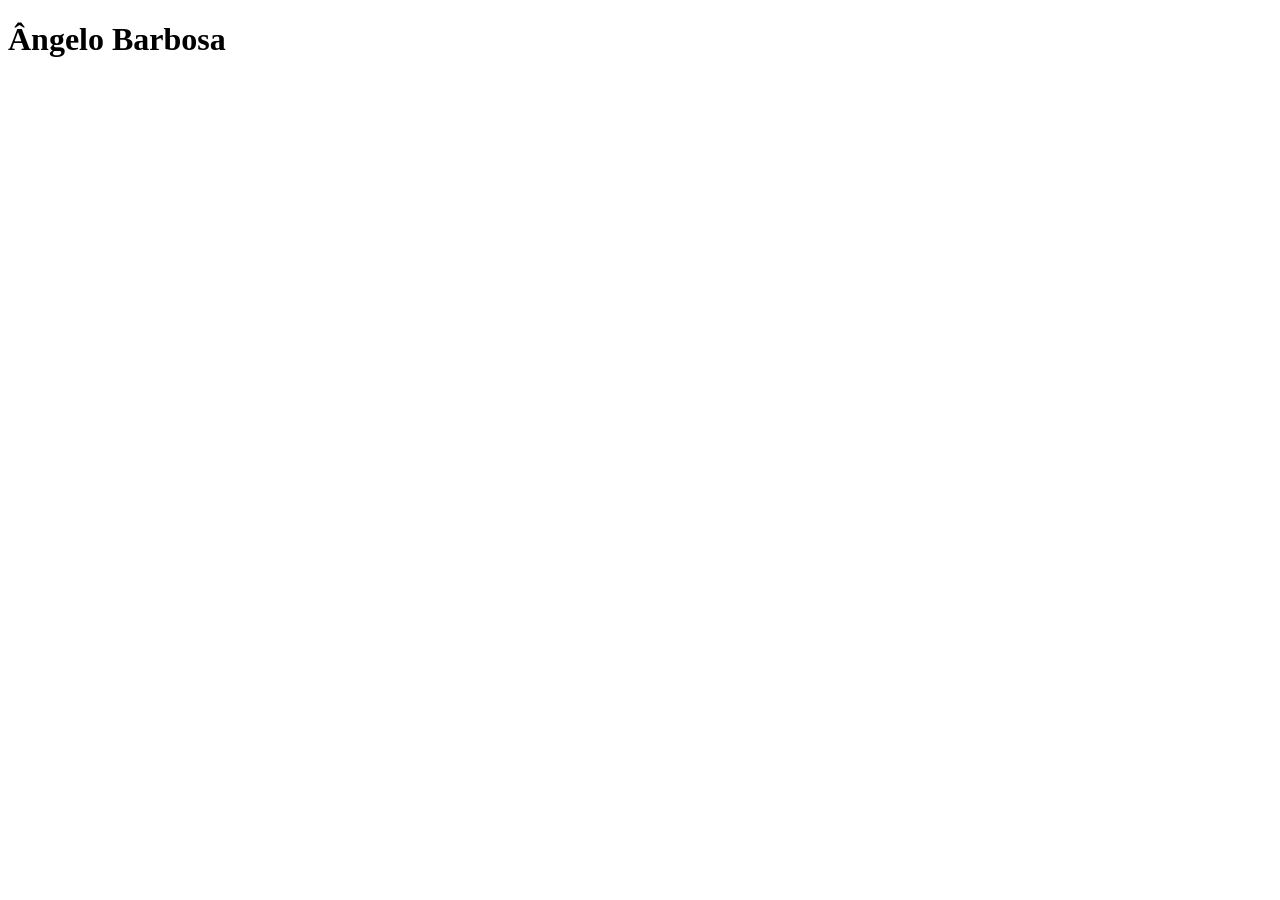
==== index.html @ a87d23f1 "Início do projeto index.html" ====
<!DOCTYPE html>
<html lang="en">

<head>
    <meta charset="UTF-8">
    <meta name="viewport" content="width=device-width, initial-scale=1.0">
    <title>Document</title>
</head>

<body>
    <h1>Ângelo Barbosa</h1>
</body>

</html>
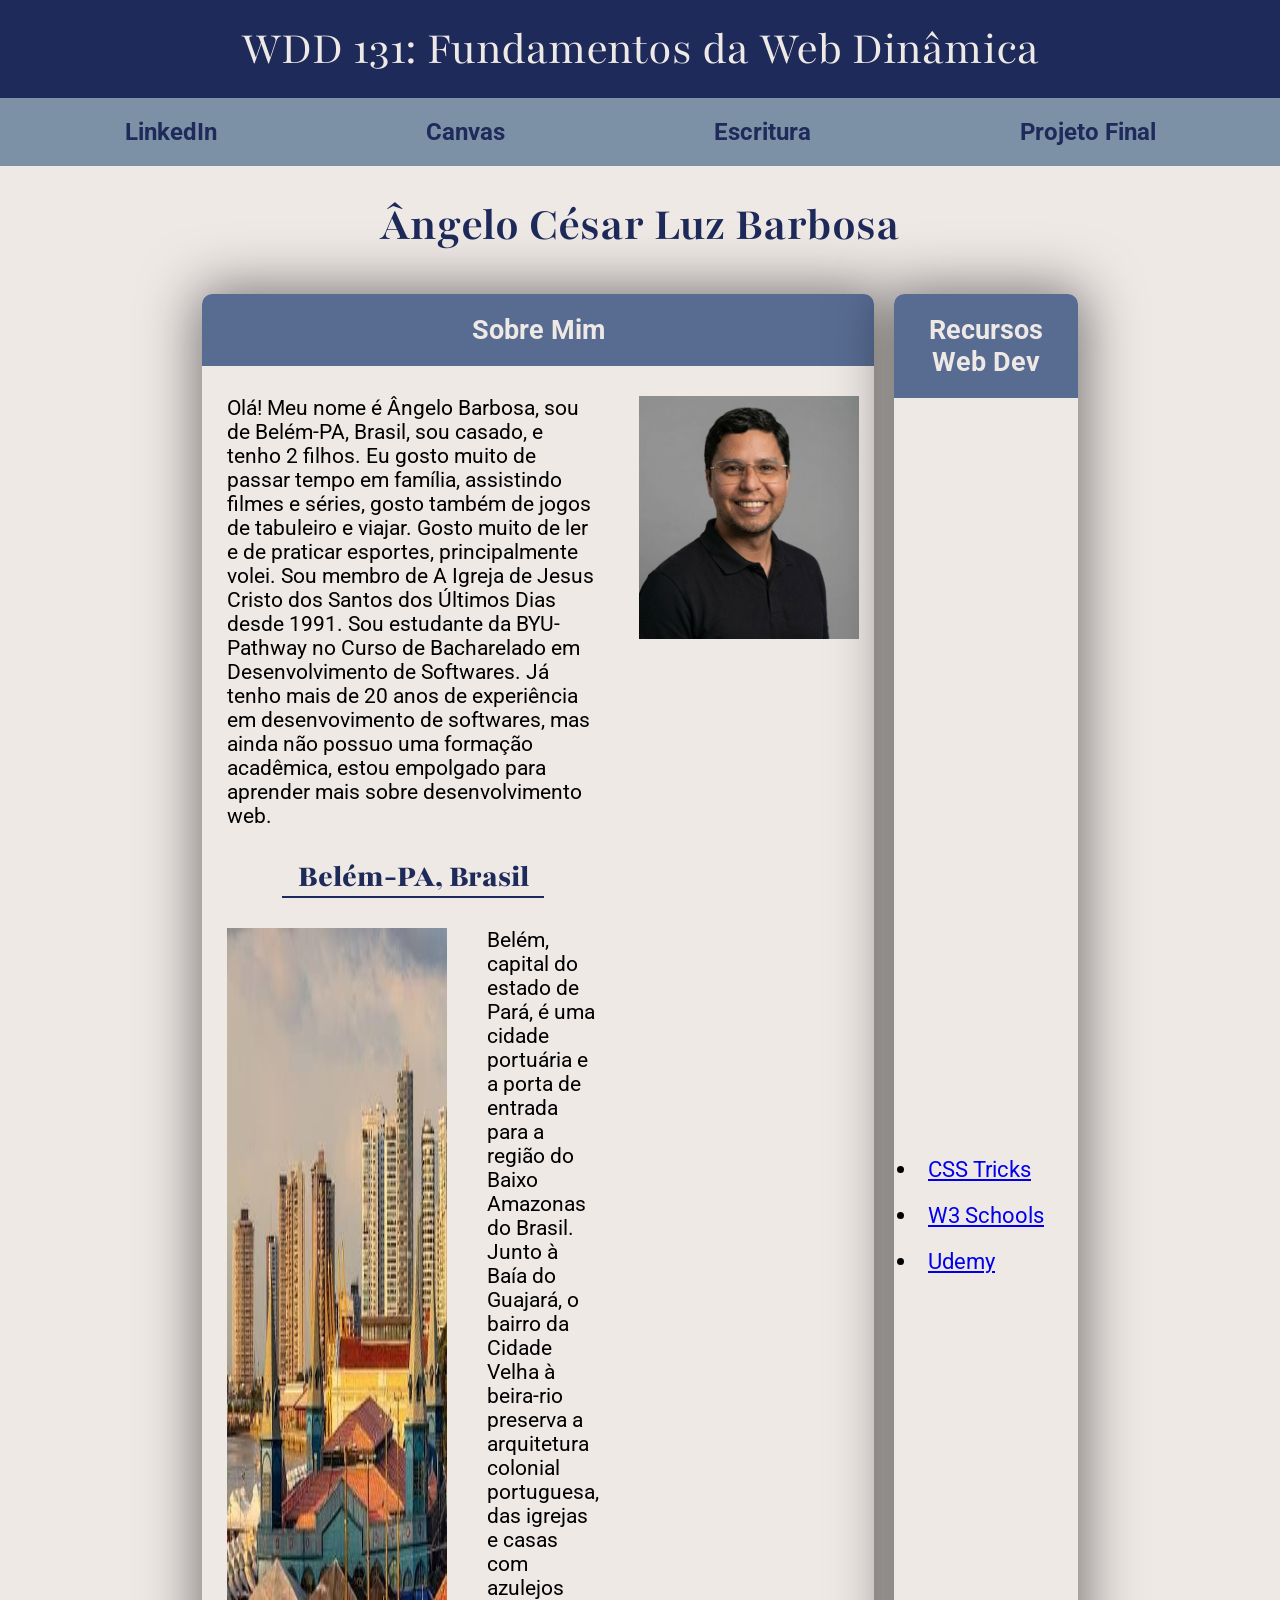
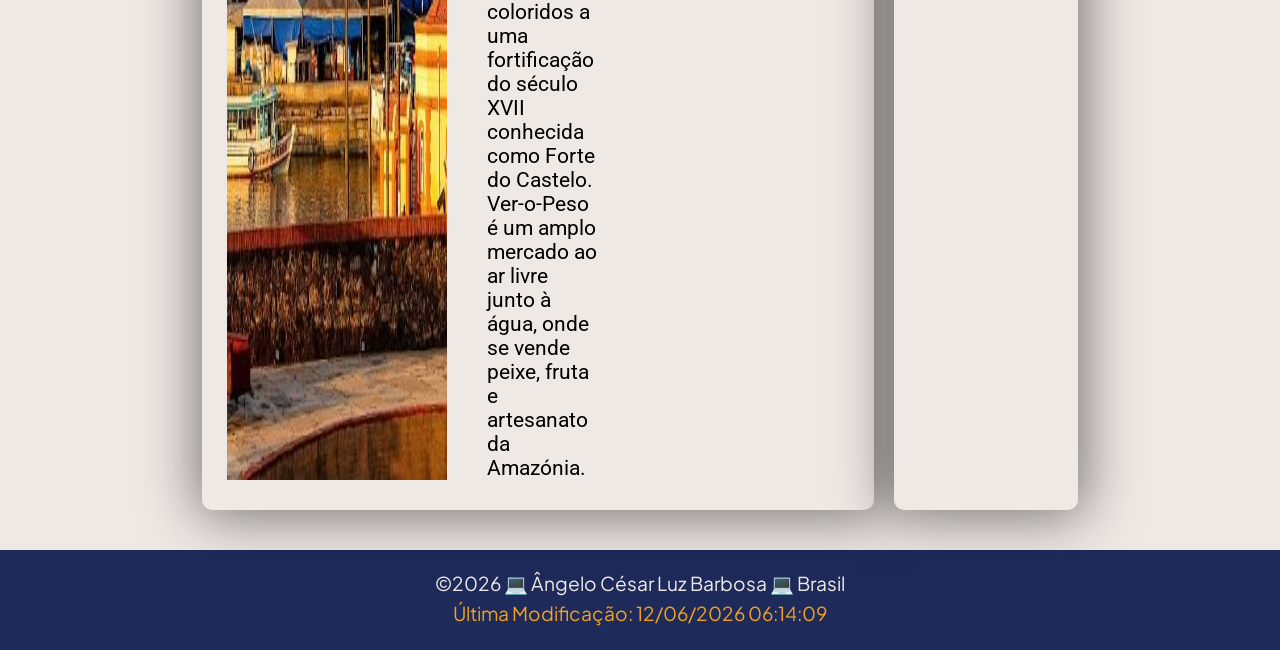
==== commit 16b60d4d: "S01 – Tarefa: Página Inicial" ====
--- a/index.html
+++ b/index.html
@@ -1,14 +1,96 @@
 <!DOCTYPE html>
-<html lang="en">
+<html lang="pt-BR">
 
 <head>
     <meta charset="UTF-8">
     <meta name="viewport" content="width=device-width, initial-scale=1.0">
-    <title>Document</title>
+    <meta name="description"
+        content="Página inicial de Ângelo César Luz Barbosa do curso: WDD 131 – Fundamentos da Web Dinâmica">
+    <meta name="author" content="Ângelo Barbosa">
+    <title>WDD 131 – Fundamentos da Web Dinâmica - Ângelo César Luz Barbosa</title>
+    <link rel="stylesheet" href="estilos/base.css">
+    <!-- Fontes -->
+    <link rel="preconnect" href="https://fonts.googleapis.com">
+    <link rel="preconnect" href="https://fonts.gstatic.com" crossorigin>
+    <link
+        href="https://fonts.googleapis.com/css2?family=Playfair:ital,opsz,wght@0,5..1200,300..900;1,5..1200,300..900&family=Plus+Jakarta+Sans:ital,wght@0,200..800;1,200..800&family=Roboto:ital,wght@0,100..900;1,100..900&display=swap"
+        rel="stylesheet">
+    <script src="scripts/obterdatas.js" defer></script>
 </head>
 
 <body>
-    <h1>Ângelo Barbosa</h1>
+    <header>
+        <span id="titulo-curso">WDD 131: Fundamentos da Web Dinâmica</span>
+        <nav>
+            <ul class="navigation">
+                <li><a href="https://www.linkedin.com/in/barbosa-angelo" target="_blank">LinkedIn</a></li>
+                <li><a href="https://byupw.instructure.com/" target="_blank">Canvas</a></li>
+                <li><a href="https://www.churchofjesuschrist.org/study/scriptures/bofm/1-ne/17?lang=por&id=p7#p7"
+                        target="_blank">Escritura</a>
+                </li>
+                <li><a href="#">Projeto Final</a></li>
+            </ul>
+        </nav>
+    </header>
+    <div>
+        <main>
+
+            <h1>Ângelo César Luz Barbosa</h1>
+            <section class="card">
+                <p class="card-titulo">Sobre Mim</p>
+                <div class="sobre">
+                    <div class="sobre-pessoal">
+                        <p class="content">Olá! Meu nome é Ângelo Barbosa, sou de Belém-PA, Brasil, sou
+                            casado, e
+                            tenho 2 filhos. Eu
+                            gosto muito de passar tempo em família,
+                            assistindo filmes e séries, gosto também de jogos de tabuleiro e viajar. Gosto
+                            muito de ler e de praticar esportes, principalmente volei. Sou membro de A Igreja de
+                            Jesus Cristo dos Santos dos Últimos Dias desde 1991. Sou
+                            estudante da BYU-Pathway
+                            no Curso de Bacharelado em Desenvolvimento de Softwares. Já tenho mais de 20 anos de
+                            experiência em desenvovimento de softwares, mas ainda não possuo uma formação
+                            acadêmica, estou empolgado para aprender mais sobre desenvolvimento web.</p>
+                        <h2>Belém-PA, Brasil</h2>
+                        <div class="sobre-cidade">
+                            <img src="imagens/belem-pa.jpg" alt="Belém capital do estado do Pará">
+                            <p class="content">Belém, capital do estado de Pará, é uma cidade portuária e a porta de
+                                entrada
+                                para a região do Baixo Amazonas do Brasil. Junto à Baía do Guajará, o bairro da
+                                Cidade
+                                Velha
+                                à
+                                beira-rio preserva a arquitetura colonial portuguesa, das igrejas e casas com
+                                azulejos
+                                coloridos
+                                a uma fortificação do século XVII conhecida como Forte do Castelo. Ver-o-Peso é um
+                                amplo
+                                mercado
+                                ao ar livre junto à água, onde se vende peixe, fruta e artesanato da Amazónia.</p>
+                        </div>
+                    </div>
+                    <img src="imagens/angelo-barbosa.jpg" alt="Ângelo Barbosa">
+                </div>
+
+            </section>
+            <section class="card">
+                <p class="card-titulo">Recursos Web Dev</p>
+                <div class="card-flex">
+                    <ul class="navigation-card">
+                        <li><a href="https://css-tricks.com/" target="_blank">CSS Tricks</a></li>
+                        <li><a href="https://www.w3schools.com/" target="_blank">W3 Schools</a></li>
+                        <li><a href="https://www.udemy.com" target="_blank">Udemy</a></li>
+                    </ul>
+                </div>
+            </section>
+
+        </main>
+    </div>
+    <footer>
+        <p>&copy;<span id="anoatual"></span> 💻 Ângelo César Luz Barbosa 💻 Brasil</p>
+        <p id="ultimaModificacao"></p>
+    </footer>
+
 </body>
 
 </html>
--- a/estilos/base.css
+++ b/estilos/base.css
@@ -0,0 +1,175 @@
+* {
+    margin: 0;
+    padding: 0;
+    box-sizing: border-box;
+}
+
+:root {
+    --cor-principal: #1E2A5A;
+    --cor-secundaria: #7C90A6;
+    --cor-fundo-titulo: #586C92;
+    --cor-texto-destaque: #EFE9E6;
+}
+
+body {
+    font-family: 'Roboto', sans-serif;
+    font-weight: 400;
+    background-color: #EFE9E6;
+}
+
+header {
+    background-color: var(--cor-principal);
+}
+
+h1 {
+    font-family: "Playfair", serif;
+    text-align: center;
+    font-size: 3em;
+    padding: 30px;
+    grid-column: 1 /3;
+    color: var(--cor-principal);
+}
+
+h2 {
+    font-family: "Playfair", serif;
+    text-align: center;
+    font-size: 2em;
+    font-weight: 900;
+    color: var(--cor-principal);
+    border-bottom: 2px solid;
+    margin: 0 80px;
+}
+
+main {
+    display: grid;
+    margin: 0 auto;
+    width: 70%;
+    grid-template-columns: 3fr 1fr;
+    flex: 1;
+}
+
+footer {
+    display: flex;
+    flex-direction: column;
+    align-items: center;
+    justify-content: center;
+    font-family: "Plus Jakarta Sans", sans-serif;
+    background-color: var(--cor-principal);
+    color: var(--cor-texto-destaque);
+    font-size: 1.2em;
+    height: 100px;
+    width: 100%;
+    bottom: 0;
+}
+
+#titulo-curso {
+    display: block;
+    color: var(--cor-texto-destaque);
+    font-family: "Playfair", serif;
+    text-align: center;
+    font-size: 3em;
+    padding: 20px;
+
+}
+
+.navigation {
+    list-style: none;
+    display: flex;
+    flex-wrap: wrap;
+    align-items: center;
+    padding: 20px;
+    background-color: var(--cor-secundaria);
+}
+
+.navigation li {
+    flex: 1 1 auto;
+}
+
+.navigation a {
+    display: block;
+    color: var(--cor-principal);
+    font-size: 1.5em;
+    text-decoration: none;
+    text-align: center;
+    font-weight: bold;
+}
+
+.navigation a:hover {
+    color: var(--cor-texto-destaque);
+    text-decoration: underline;
+}
+
+.card {
+    border-radius: 10px;
+    margin: 10px 10px 40px;
+    height: auto;
+    background-color: #EFE9E6;
+    box-shadow: 1px 1px 56px 6px rgba(0, 0, 0, 0.5);
+}
+
+.card-titulo {
+    padding: 20px;
+    text-align: center;
+    font-size: 1.7em;
+    font-weight: bold;
+    background-color: var(--cor-fundo-titulo);
+    border-top-left-radius: 10px;
+    border-top-right-radius: 10px;
+    color: var(--cor-texto-destaque);
+}
+
+.card-flex {
+    display: flex;
+    flex-direction: column;
+    align-items: center;
+    justify-content: center;
+    height: 90%;
+}
+
+.content {
+    font-size: 1.3em;
+    padding: 30px 25px;
+}
+
+.sobre {
+    display: grid;
+    grid-template-columns: 3fr 1fr;
+}
+
+.sobre-pessoal {
+    display: flex;
+    flex-direction: column;
+}
+
+.sobre img {
+    width: 250px;
+    height: auto;
+    padding: 15px;
+    margin: 15px auto;
+}
+
+.sobre-cidade {
+    display: flex;
+}
+
+.sobre-cidade img {
+    /* width: 180px;
+    height: auto; */
+    margin-left: 10px;
+    padding: 15px;
+}
+
+.navigation-card {
+    padding: 0;
+    margin: 0;
+    font-size: 1.4em;
+}
+
+.navigation-card li {
+    padding: 10px;
+}
+
+#ultimaModificacao {
+    padding: 5px;
+    color: #F0A125;
+}
